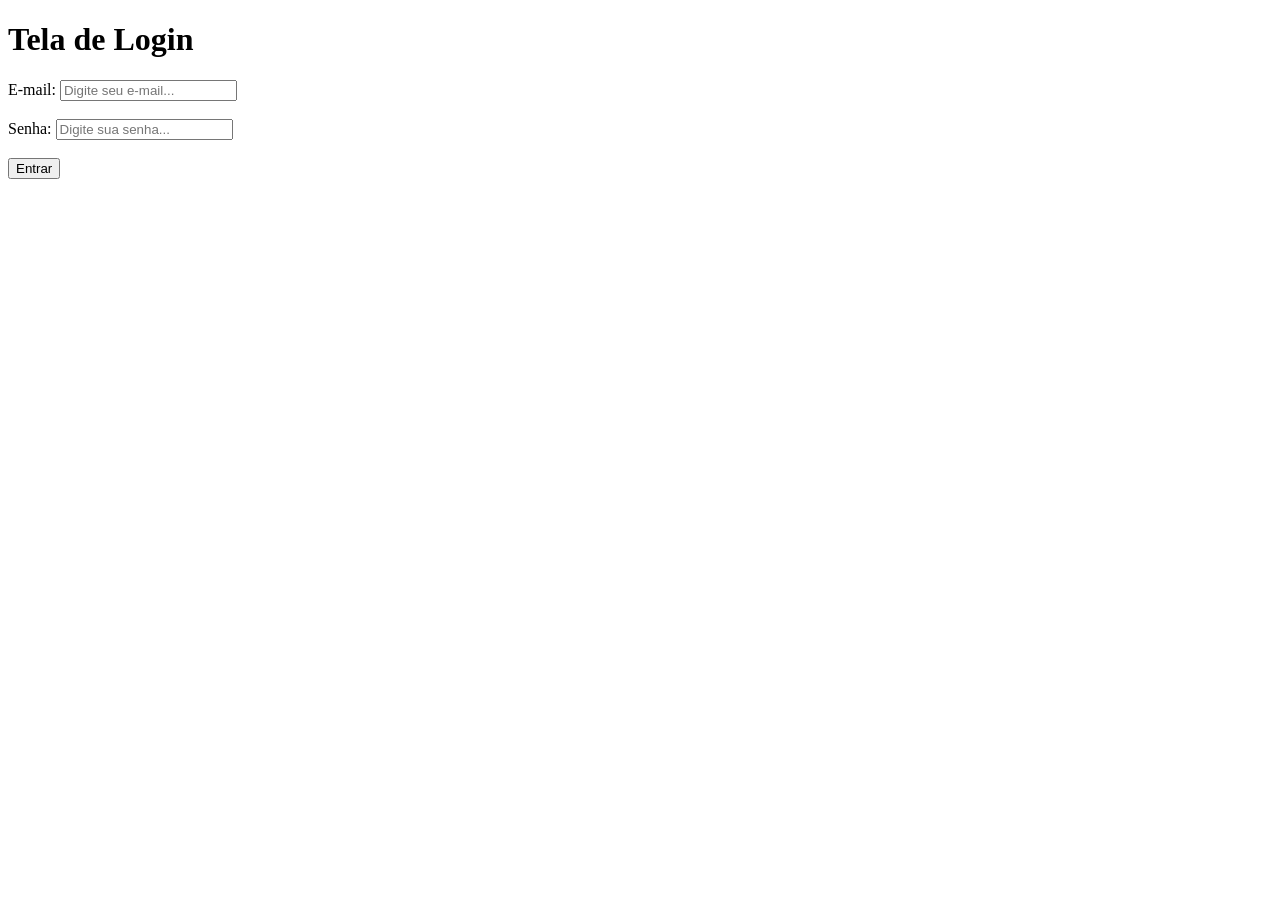
==== index.html @ 47b5a6bf "Hello World" ====
<!DOCTYPE html>
<html lang="pt-br">
<head>
    <meta charset="UTF-8">
    <meta name="viewport" content="width=device-width, initial-scale=1.0">
    <title>HTML5 - Parte 1 - Login</title>
</head>

<body>

    <header>
        <h1>Tela de Login</h1>
    </header>

    <main>

        <form method="post">

            <label for="email">E-mail:</label>
            <input
                type="email"
                name="email"
                id="email"
                placeholder="Digite seu e-mail..."
                required
            >

            <br><br>

            <label for="senha">Senha:</label>
            <input
                type="password"
                name="senha"
                id="senha"
                placeholder="Digite sua senha..."
                required
            >

            <br><br>

            <button type="submit">Entrar</button>

        </form>

    </main>

</body>
</html>
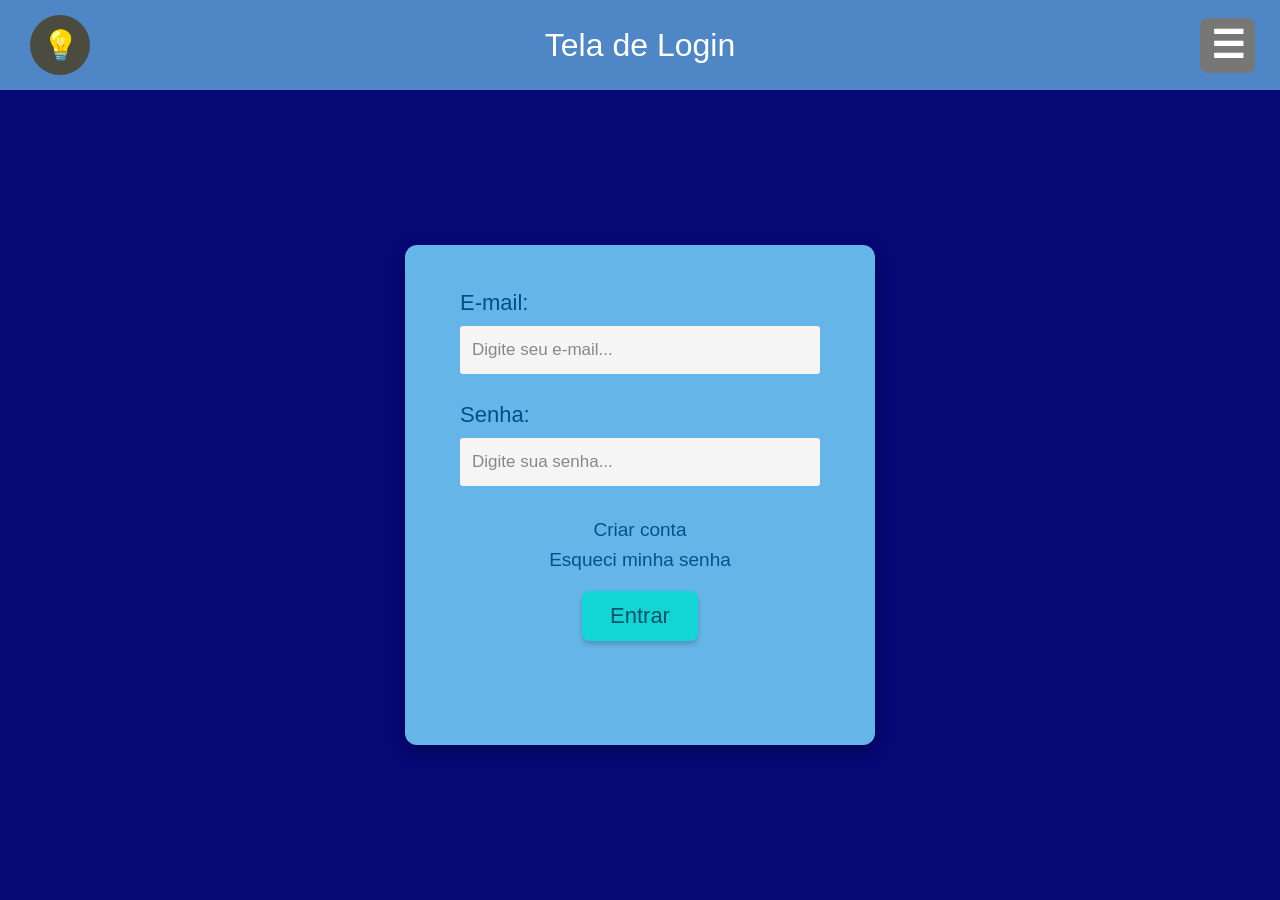
==== commit f49c72b5: "Novo" ====
--- a/index.html
+++ b/index.html
@@ -3,6 +3,7 @@
 <head>
     <meta charset="UTF-8">
     <meta name="viewport" content="width=device-width, initial-scale=1.0">
+    <link rel="stylesheet" href="style.css">
     <title>HTML5 - Parte 1 - Login</title>
 </head>
 
@@ -13,8 +14,8 @@
     </header>
 
     <main>
-
-        <form method="post">
+        
+        <form method="get" action="dashboard.html">
 
             <label for="email">E-mail:</label>
             <input
@@ -38,6 +39,9 @@
 
             <br><br>
 
+            <a href="criar-conta.html">Criar conta</a>
+            <a href="esqueci-senha.html">Esqueci minha senha</a>
+
             <button type="submit">Entrar</button>
 
         </form>
--- a/style.css
+++ b/style.css
@@ -0,0 +1,222 @@
+* {
+    margin: 0;
+    padding: 0;
+    box-sizing: border-box;
+}
+
+body {
+    font-family: Arial, Helvetica, sans-serif;
+
+    background-color: #050875;
+
+    min-height: 100vh;
+}
+
+
+header {
+    height: 90px;
+    width: 100%;
+
+    background-color: #4f86c6;
+
+    display: flex;
+    align-items: center;
+    justify-content: center;
+
+    position: relative;
+}
+
+
+header h1 {
+    color: white;
+
+    font-size: 32px;
+    font-weight: normal;
+
+    text-align: center;
+}
+
+
+header::before {
+    content: "💡";
+
+    position: absolute;
+    left: 30px;
+
+    width: 60px;
+    height: 60px;
+
+    background-color: #4b4b3f;
+
+    border-radius: 50%;
+
+    display: flex;
+    align-items: center;
+    justify-content: center;
+
+    font-size: 30px;
+}
+
+
+header::after {
+    content: "☰";
+
+    position: absolute;
+    right: 25px;
+
+    width: 55px;
+    height: 55px;
+
+    background-color: #777;
+
+    border-radius: 8px;
+
+    display: flex;
+    align-items: center;
+    justify-content: center;
+
+    color: white;
+
+    font-size: 38px;
+    font-weight: bold;
+
+    line-height: 1;
+}
+
+
+main {
+    min-height: calc(100vh - 90px);
+
+    display: flex;
+
+    justify-content: center;
+    align-items: center;
+
+    padding: 50px 20px;
+}
+
+
+form {
+    width: 470px;
+    min-height: 500px;
+
+    padding: 45px 55px;
+
+    background-color: #66b5e8;
+
+    border-radius: 12px;
+
+    box-shadow: 0 5px 15px rgba(0, 0, 0, 0.35);
+
+    display: flex;
+    flex-direction: column;
+}
+
+
+form br {
+    display: none;
+}
+
+
+label {
+    display: block;
+
+    color: #064b8c;
+
+    font-size: 22px;
+    font-weight: normal;
+
+    margin-bottom: 10px;
+}
+
+
+input {
+    width: 100%;
+    height: 48px;
+
+    padding: 8px 12px;
+
+    border: none;
+    border-radius: 3px;
+
+    background-color: #f5f5f5;
+
+    color: #333;
+
+    font-size: 17px;
+
+    outline: none;
+
+    margin-bottom: 28px;
+}
+
+input:focus {
+    outline: 2px solid #1262d6;
+}
+
+input::placeholder {
+    color: #888;
+}
+
+
+input + br + br + label {
+    margin-top: 0;
+}
+
+
+form a {
+    display: block;
+
+    color: #07518a;
+
+    font-size: 19px;
+
+    text-align: center;
+
+    text-decoration: none;
+
+    margin-top: 5px;
+}
+
+
+form a + a {
+    margin-top: 8px;
+}
+
+
+form a:hover {
+    text-decoration: underline;
+}
+
+
+button {
+    align-self: center;
+
+    margin-top: 20px;
+
+    padding: 12px 28px;
+
+    border: none;
+    border-radius: 8px;
+
+    background-color: #12d6d6;
+
+    color: #07516b;
+
+    font-size: 22px;
+    font-weight: normal;
+
+    cursor: pointer;
+
+    box-shadow: 0 3px 5px rgba(0, 0, 0, 0.2);
+
+    transition: 0.2s;
+}
+
+button:hover {
+    background-color: #0fc0c0;
+}
+
+button:active {
+    transform: scale(0.97);
+}
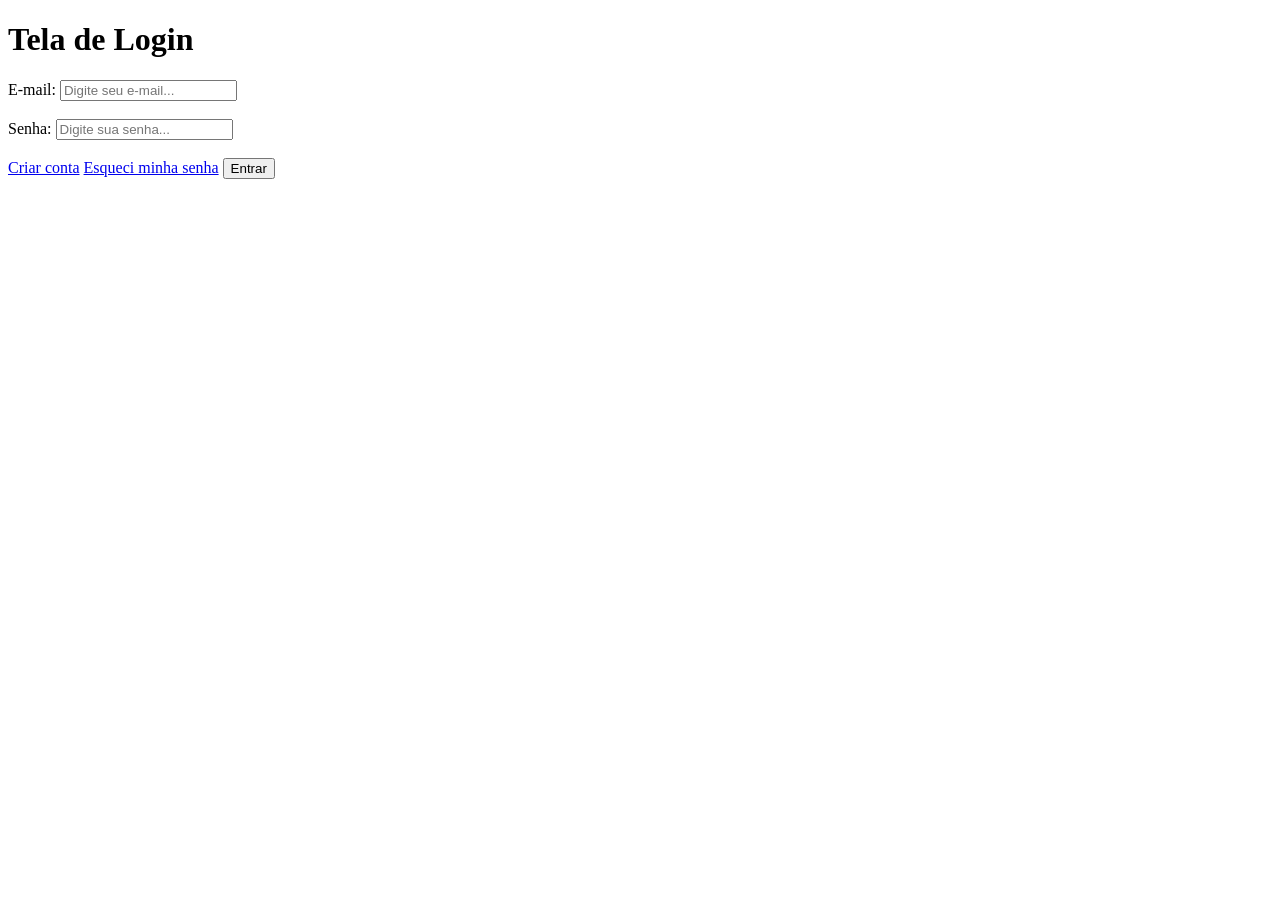
==== commit 7245a068: "saudação" ====
--- a/index.html
+++ b/index.html
@@ -3,7 +3,7 @@
 <head>
     <meta charset="UTF-8">
     <meta name="viewport" content="width=device-width, initial-scale=1.0">
-    <link rel="stylesheet" href="style.css">
+    <link rel="stylesheet" href="assets/css/styles.cssgit ">
     <title>HTML5 - Parte 1 - Login</title>
 </head>
 
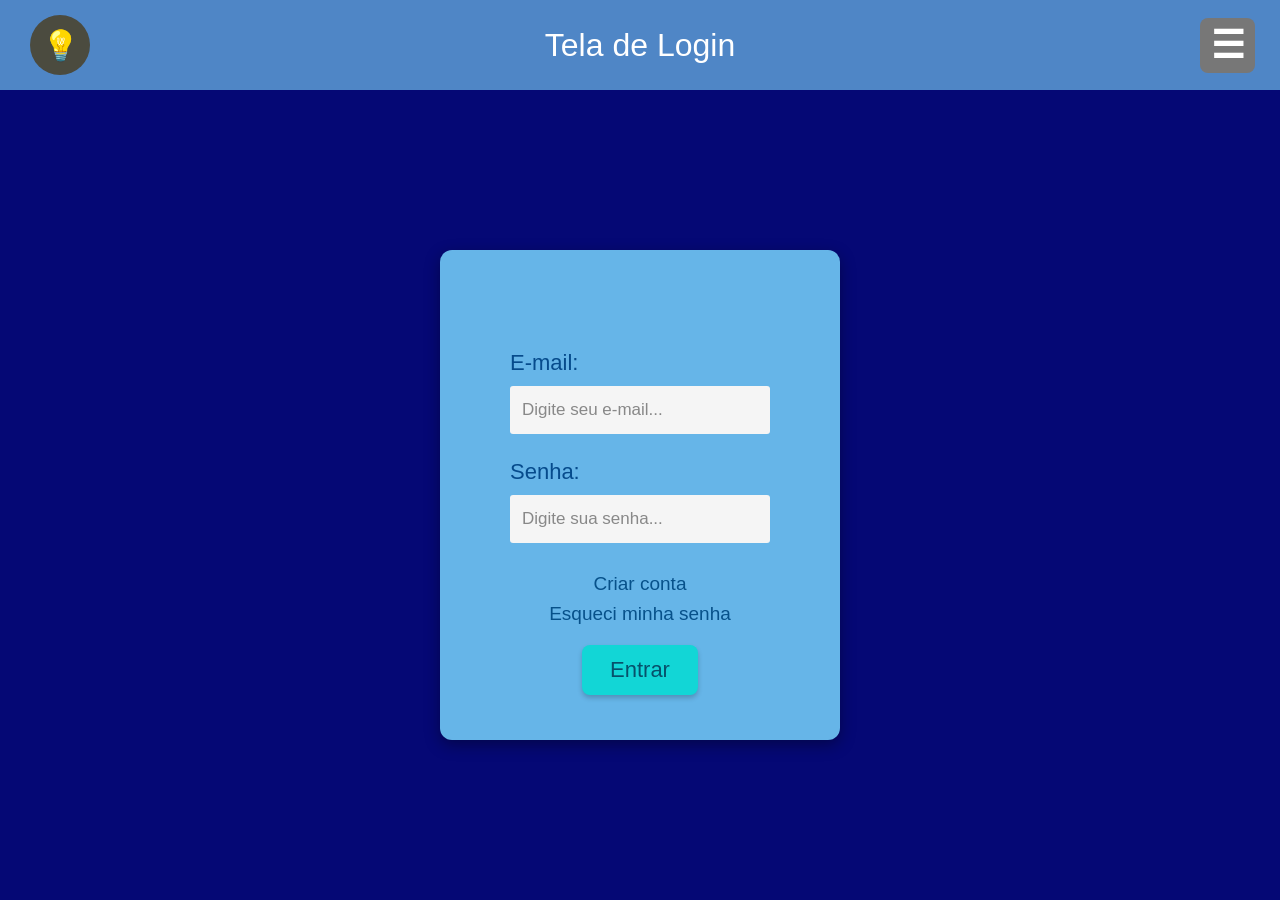
==== commit e9fcab4e: "saudação" ====
--- a/index.html
+++ b/index.html
@@ -3,7 +3,7 @@
 <head>
     <meta charset="UTF-8">
     <meta name="viewport" content="width=device-width, initial-scale=1.0">
-    <link rel="stylesheet" href="assets/css/styles.cssgit ">
+    <link rel="stylesheet" href="assets/css/styles.css">
     <title>HTML5 - Parte 1 - Login</title>
 </head>
 
--- a/assets/css/styles.css
+++ b/assets/css/styles.css
@@ -0,0 +1,155 @@
+* {
+    margin: 0;
+    padding: 0;
+    box-sizing: border-box;
+}
+
+body {
+    font-family: Arial, Helvetica, sans-serif;
+    background-color: #050875;
+    min-height: 100vh;
+}
+
+header {
+    height: 90px;
+    width: 100%;
+    background-color: #4f86c6;
+    display: flex;
+    align-items: center;
+    justify-content: center;
+    position: relative;
+}
+
+header h1 {
+    color: white;
+    font-size: 32px;
+    font-weight: normal;
+    text-align: center;
+}
+
+header::before {
+    content: "💡";
+    position: absolute;
+    left: 30px;
+    width: 60px;
+    height: 60px;
+    background-color: #4b4b3f;
+    border-radius: 50%;
+    display: flex;
+    align-items: center;
+    justify-content: center;
+    font-size: 30px;
+}
+
+header::after {
+    content: "☰";
+    position: absolute;
+    right: 25px;
+    width: 55px;
+    height: 55px;
+    background-color: #777;
+    border-radius: 8px;
+    display: flex;
+    align-items: center;
+    justify-content: center;
+    color: white;
+    font-size: 38px;
+    font-weight: bold;
+    line-height: 1;
+}
+
+main {
+    min-height: calc(100vh - 90px);
+    display: flex;
+    justify-content: center;
+    align-items: center;
+    padding: 50px 20px;
+}
+
+form {
+    width: 400px;
+    min-height: 450px;
+    padding: 100px 70px 45px 70px;
+    background-color: #66b5e8;
+    border-radius: 12px;
+    box-shadow: 0 5px 15px rgba(0, 0, 0, 0.35);
+    display: flex;
+    flex-direction: column;
+}
+
+form br {
+    display: none;
+}
+
+label {
+    display: block;
+    color: #064b8c;
+    font-size: 22px;
+    font-weight: normal;
+    margin-bottom: 10px;
+}
+
+input {
+    width: 100%;
+    height: 48px;
+    padding: 8px 12px;
+    border: none;
+    border-radius: 3px;
+    background-color: #f5f5f5;
+    color: #333;
+    font-size: 17px;
+    outline: none;
+    margin-bottom: 25px;
+}
+
+input:focus {
+    outline: 2px solid #1262d6;
+}
+
+input::placeholder {
+    color: #888;
+}
+
+input + br + br + label {
+    margin-top: 0;
+}
+
+form a {
+    display: block;
+    color: #07518a;
+    font-size: 19px;
+    text-align: center;
+    text-decoration: none;
+    margin-top: 5px;
+}
+
+form a + a {
+    margin-top: 8px;
+}
+
+form a:hover {
+    text-decoration: underline;
+}
+
+button {
+    align-self: center;
+    margin-top: 20px;
+    padding: 12px 28px;
+    border: none;
+    border-radius: 8px;
+    background-color: #12d6d6;
+    color: #07516b;
+    font-size: 22px;
+    font-weight: normal;
+    cursor: pointer;
+    box-shadow: 0 3px 5px rgba(0, 0, 0, 0.2);
+    transition: 0.2s;
+}
+
+button:hover {
+    background-color: #0fc0c0;
+}
+
+button:active {
+    transform: scale(0.97);
+}
